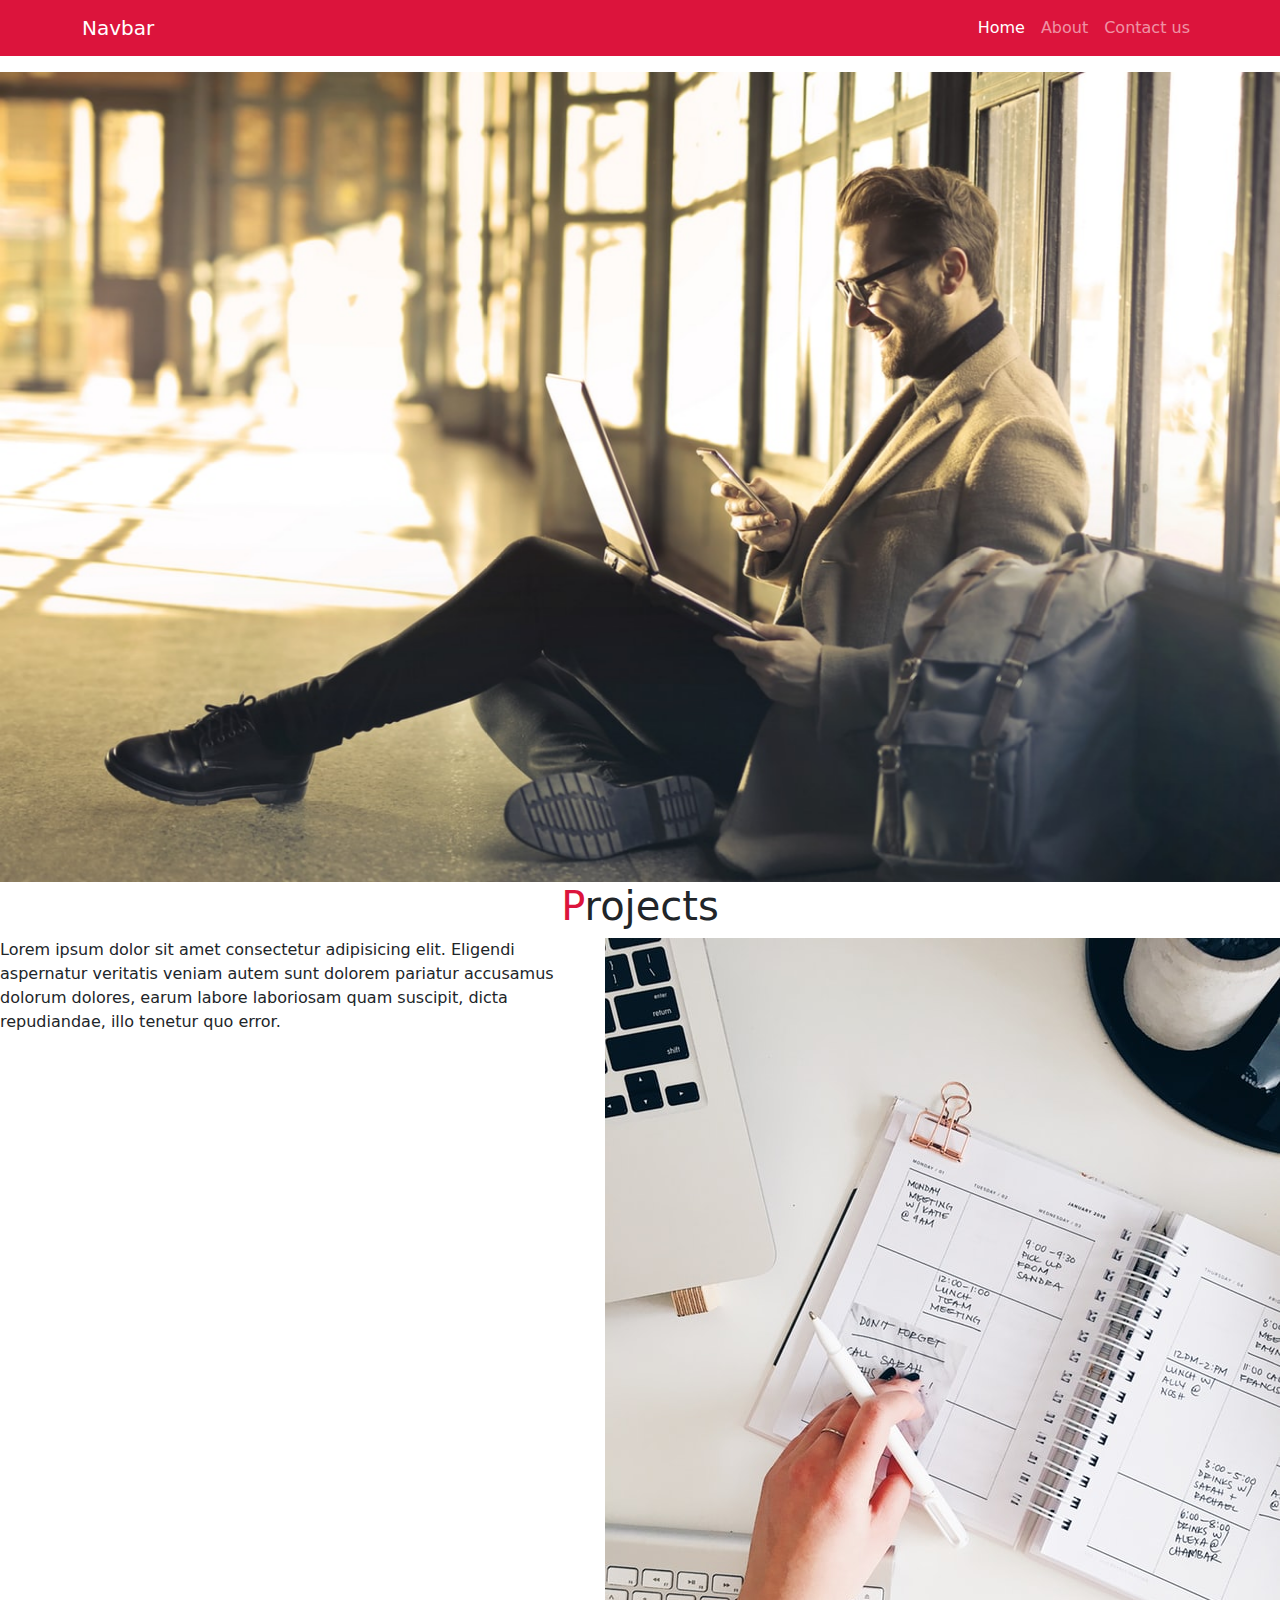
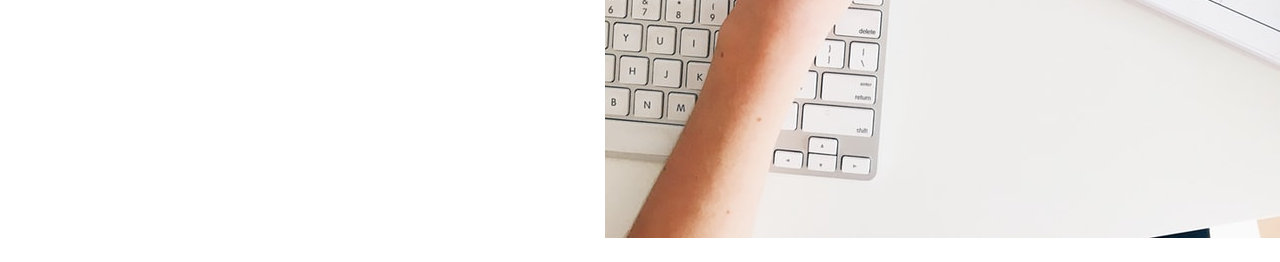
==== index.html @ a029bf61 "start Project" ====
<!DOCTYPE html>
<html lang="en">
  <head>
    <meta charset="UTF-8" />
    <meta http-equiv="X-UA-Compatible" content="IE=edge" />
    <meta name="viewport" content="width=device-width, initial-scale=1.0" />
    <title>Portfoio</title>
    <link rel="stylesheet" href="./assests/css/style.css" />
    <link rel="stylesheet" href="./assests/css/bootstrap.min.css" />
  </head>
  <body>
    <nav class="navbar navbar-expand-lg navbar-dark bg-crimson">
      <div class="container">
        <a class="navbar-brand" href="#">Navbar</a>
        <button
          class="navbar-toggler"
          type="button"
          data-bs-toggle="collapse"
          data-bs-target="#navbarNav"
          aria-controls="navbarNav"
          aria-expanded="false"
          aria-label="Toggle navigation"
        >
          <span class="navbar-toggler-icon"></span>
        </button>
        <div class="collapse navbar-collapse" id="navbarNav">
          <ul class="navbar-nav mx-left">
            <li class="nav-item">
              <a class="nav-link active" aria-current="page" href="#">Home</a>
            </li>
            <li class="nav-item">
              <a class="nav-link" href="#">About</a>
            </li>
            <li class="nav-item">
              <a class="nav-link" href="#">Contact us</a>
            </li>
          </ul>
        </div>
      </div>
    </nav>
    <div
      id="carouselExampleSlidesOnly"
      class="carousel slide"
      data-bs-ride="carousel"
    >
      <div class="carousel-inner">
        <div class="carousel-item active">
          <img
            src="./assests/img/hero-bg.png"
            class="d-block w-100"
            alt="About Computer Work"
          />
        </div>
        <div class="carousel-item">
          <img
            src="./assests/img/2.jpg"
            class="d-block w-100"
            alt="Work computer"
          />
        </div>
        <div class="carousel-item">
          <img
            src="./assests/img/lenovo-work_from_home.jpg"
            class="d-block w-100"
            alt="..."
          />
        </div>
      </div>
    </div>
    <div class="container">
      <h1><span>P</span>rojects</h1>
    </div>
    <div class="showcase">
      <div>
        Lorem ipsum dolor sit amet consectetur adipisicing elit. Eligendi
        aspernatur veritatis veniam autem sunt dolorem pariatur accusamus
        dolorum dolores, earum labore laboriosam quam suscipit, dicta
        repudiandae, illo tenetur quo error.
      </div>
      <div>
        <img src="./assests/img/img-1.png" alt="Project" />
      </div>
    </div>

    <script src="./assests/js/main.js"></script>
    <script src="./assests/js/bootstrap.bundle.min.js"></script>
  </body>
</html>
---- assests/css/style.css ----
* {
  behavior: smooth scroll;
}
.navbar-nav {
  display: flex;
  margin-left: auto;
}
.carousel-inner {
  margin-top: 1rem;
  height: 90vh;
}
.bg-crimson {
  background-color: crimson;
}
/*.container {
  margin-top: 1.5rem;
}*/
.container h1 {
  text-align: center;
}
span {
  color: crimson;
}
.showcase {
  display: flex;
  margin-bottom: 1.5rem;
}
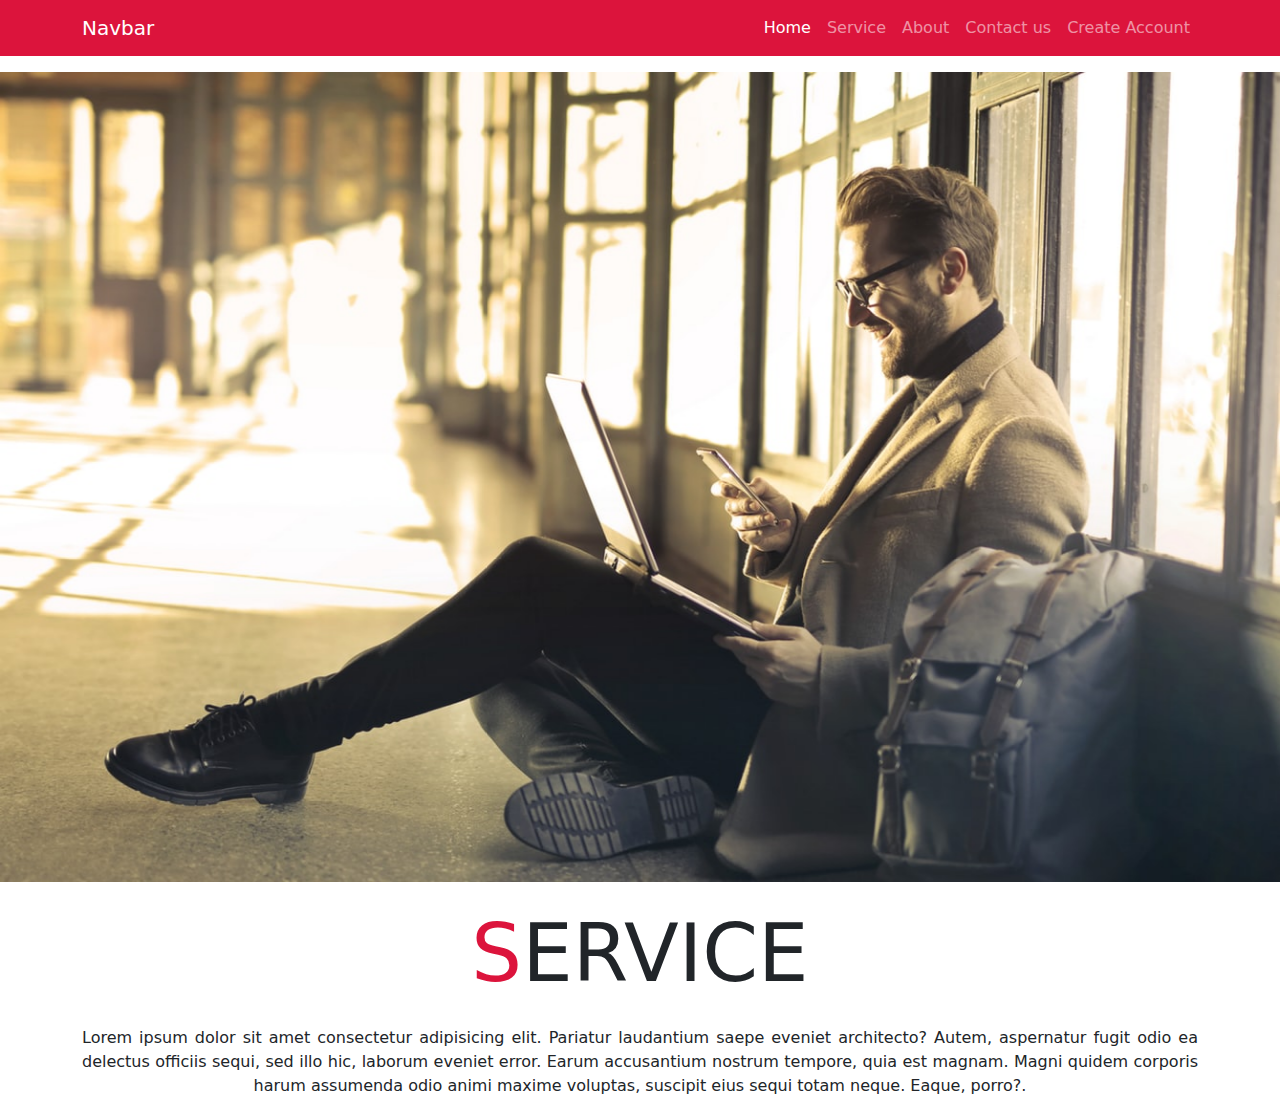
==== commit 0453c0b5: "update" ====
--- a/index.html
+++ b/index.html
@@ -29,10 +29,17 @@
               <a class="nav-link active" aria-current="page" href="#">Home</a>
             </li>
             <li class="nav-item">
+              <a class="nav-link" href="#service">Service</a>
+            </li>
+            <li class="nav-item">
               <a class="nav-link" href="#">About</a>
             </li>
             <li class="nav-item">
               <a class="nav-link" href="#">Contact us</a>
+            </li>
+            </li>
+            <li class="nav-item">
+              <a class="nav-link" href="#">Create Account</a>
             </li>
           </ul>
         </div>
@@ -68,20 +75,12 @@
       </div>
     </div>
     <div class="container">
-      <h1><span>P</span>rojects</h1>
-    </div>
-    <div class="showcase">
-      <div>
-        Lorem ipsum dolor sit amet consectetur adipisicing elit. Eligendi
-        aspernatur veritatis veniam autem sunt dolorem pariatur accusamus
-        dolorum dolores, earum labore laboriosam quam suscipit, dicta
-        repudiandae, illo tenetur quo error.
-      </div>
-      <div>
-        <img src="./assests/img/img-1.png" alt="Project" />
-      </div>
-    </div>
+      <div class="project">
+        <h1><span>S</span>ervice</h1>
+        <p>Lorem ipsum dolor sit amet consectetur adipisicing elit. Pariatur laudantium saepe eveniet architecto? Autem, aspernatur fugit odio ea delectus officiis sequi, sed illo hic, laborum eveniet error. Earum accusantium nostrum tempore, quia est magnam. Magni quidem corporis harum assumenda odio animi maxime voluptas, suscipit eius sequi totam neque. Eaque, porro?.</p>
+  </div>
 
+    
     <script src="./assests/js/main.js"></script>
     <script src="./assests/js/bootstrap.bundle.min.js"></script>
   </body>
--- a/assests/css/style.css
+++ b/assests/css/style.css
@@ -23,5 +23,17 @@
 }
 .showcase {
   display: flex;
-  margin-bottom: 1.5rem;
+  margin-bottom: 1.5rem;*/
 }
+.project h1{font-size: 5rem;
+    font-weight: 500;
+margin: 1.5rem;
+text-transform: uppercase;}
+.service-item
+{display: flex;
+justify-content:space-around;
+margin: .5rem;
+padding: .5rem;}
+p{display: grid;
+text-align:justify;
+text-align-last:center;}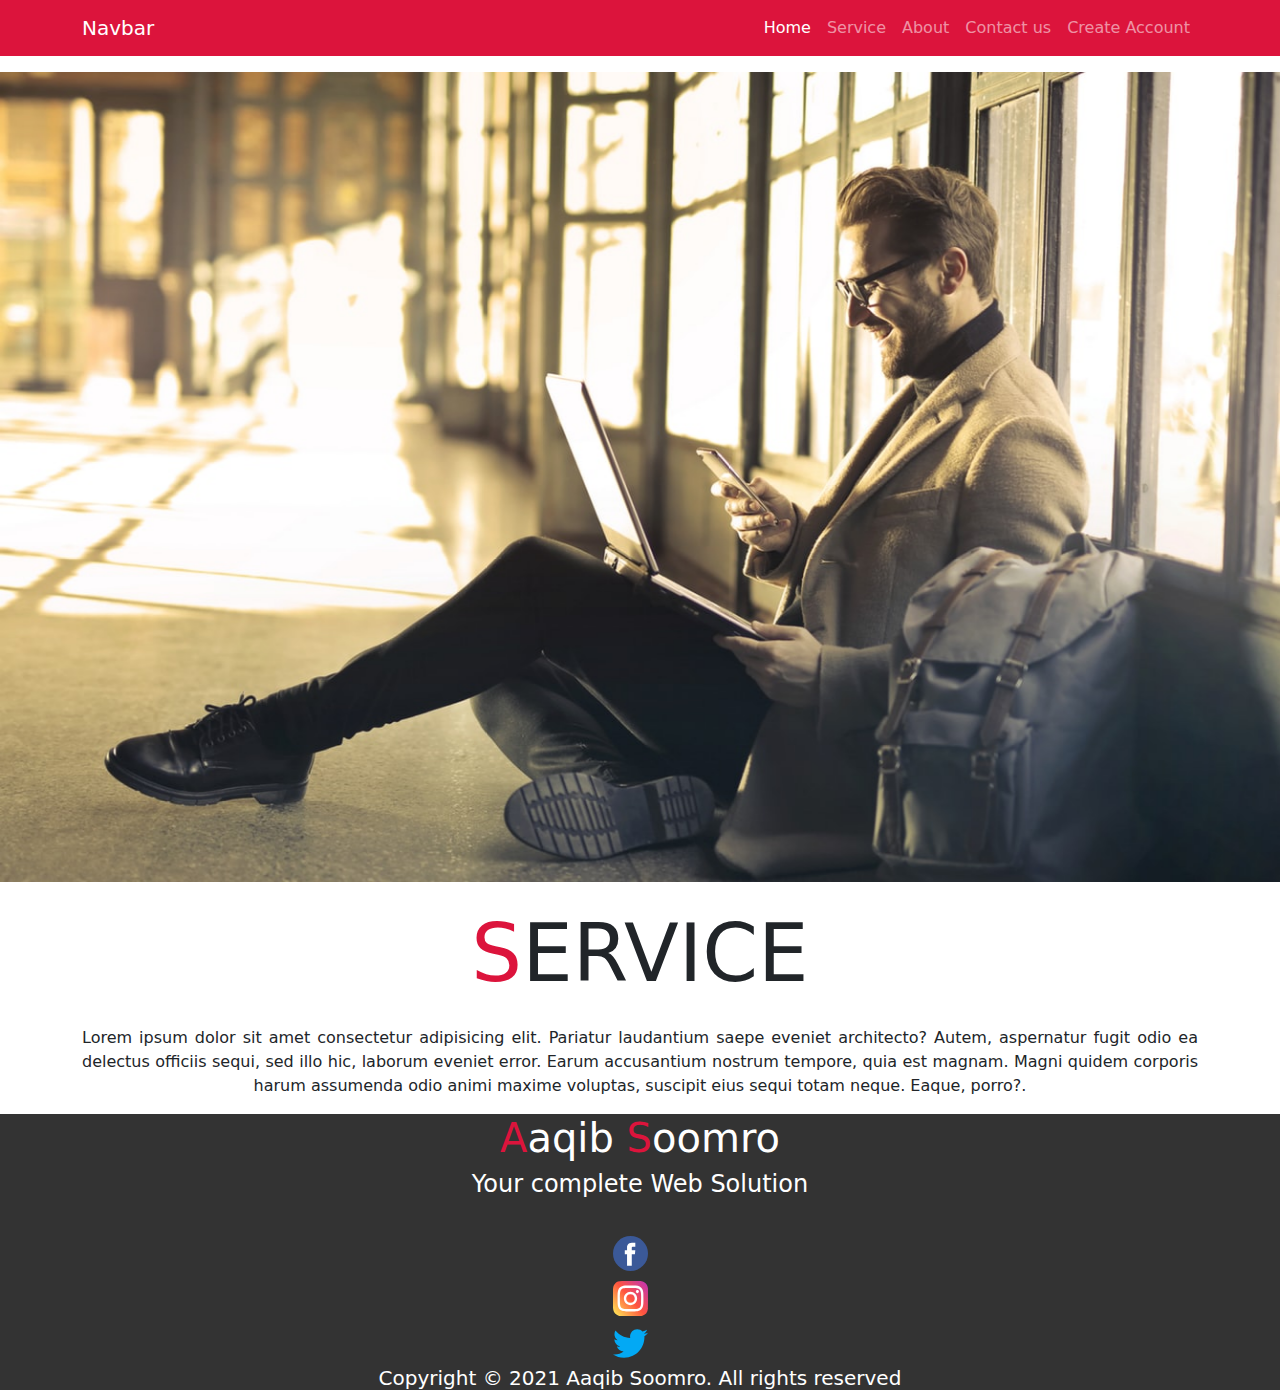
==== commit 68b52038: "update" ====
--- a/index.html
+++ b/index.html
@@ -79,7 +79,18 @@
         <h1><span>S</span>ervice</h1>
         <p>Lorem ipsum dolor sit amet consectetur adipisicing elit. Pariatur laudantium saepe eveniet architecto? Autem, aspernatur fugit odio ea delectus officiis sequi, sed illo hic, laborum eveniet error. Earum accusantium nostrum tempore, quia est magnam. Magni quidem corporis harum assumenda odio animi maxime voluptas, suscipit eius sequi totam neque. Eaque, porro?.</p>
   </div>
-
+    </div>
+<div class="footer-container">
+<h1> <span> A</span>aqib <span> S</span>oomro</h1>
+<h4>Your complete Web Solution</h4>
+<br>
+<div class="icon">
+<a href="./index.html"><img src="./assests/img/facebook.svg" alt=""></a>
+<a href="./index.html"><img src="./assests/img/instagram.svg" alt=""></a>
+<a href="./index.html"><img src="./assests/img/twitter.svg" alt=""></a>
+</div>
+<h5>Copyright © 2021 Aaqib Soomro. All rights reserved</h5>
+</div>
     
     <script src="./assests/js/main.js"></script>
     <script src="./assests/js/bootstrap.bundle.min.js"></script>
--- a/assests/css/style.css
+++ b/assests/css/style.css
@@ -36,4 +36,12 @@
 padding: .5rem;}
 p{display: grid;
 text-align:justify;
-text-align-last:center;}+text-align-last:center;}
+.footer-container{background-color: #333;
+color: white;
+text-align: center;}
+.icon a{display:flex;
+width: 5vw;
+height: 5vh;
+margin: auto;
+padding: 5px}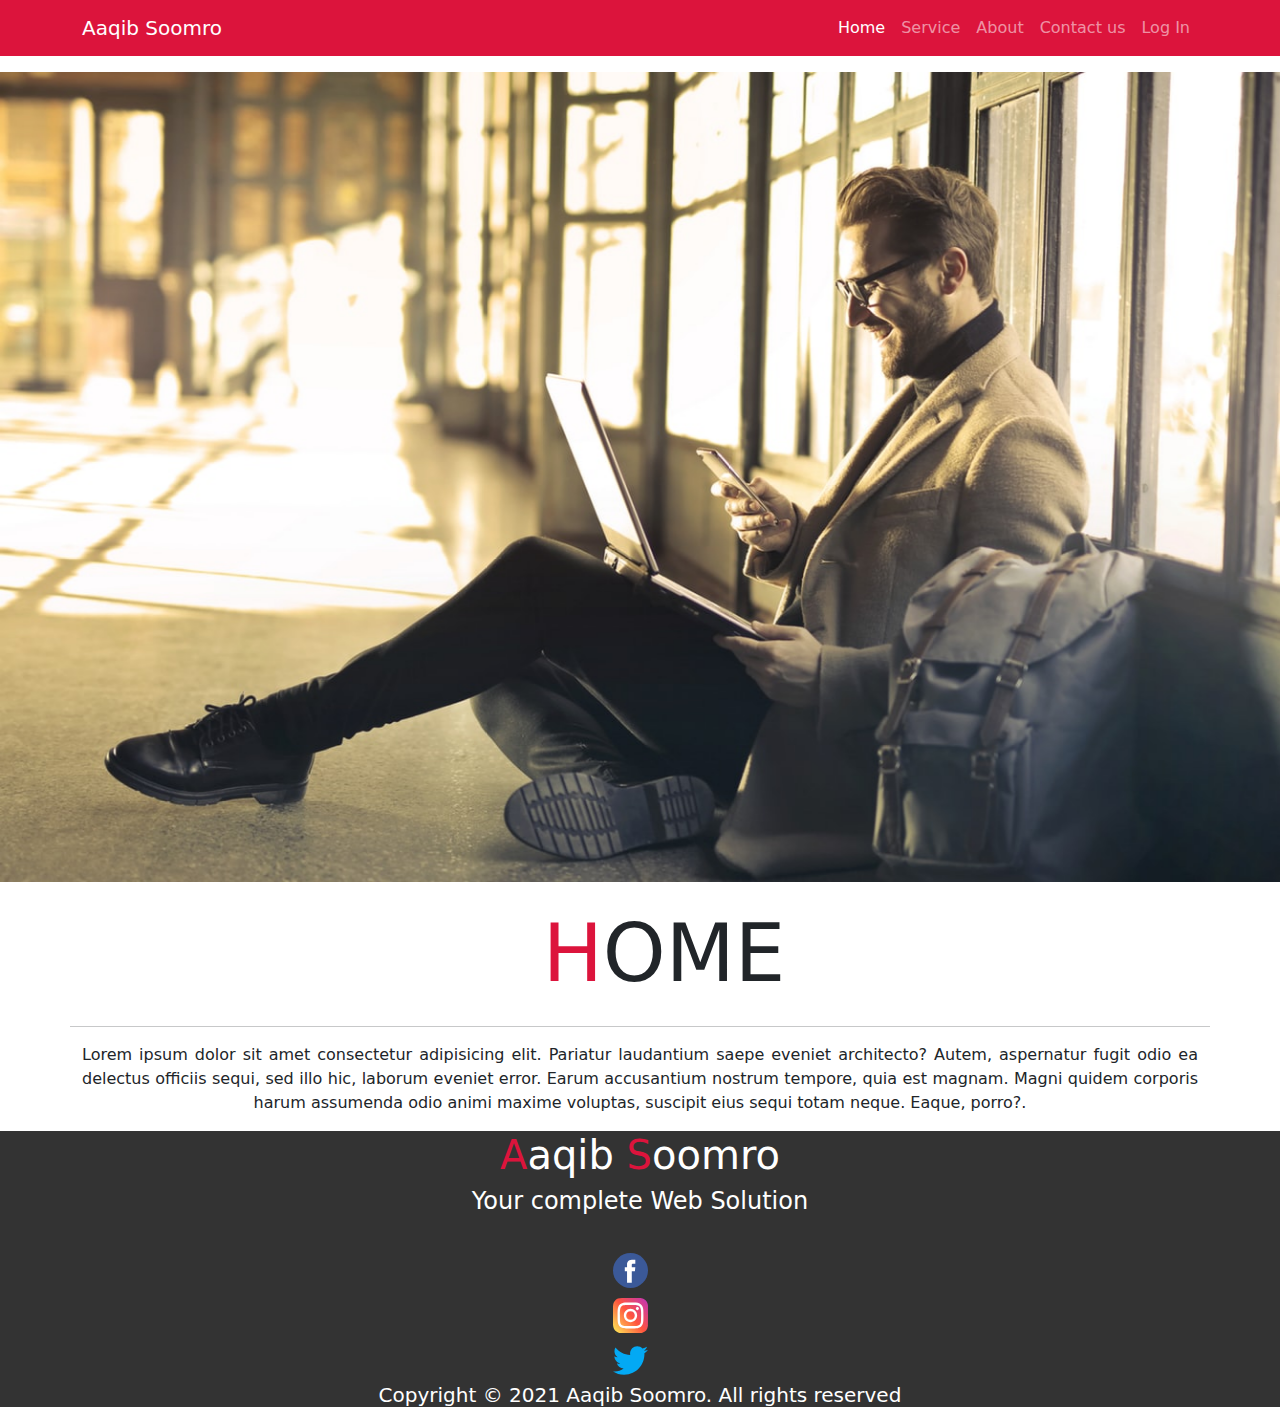
==== commit 5746a47b: "update" ====
--- a/index.html
+++ b/index.html
@@ -11,7 +11,7 @@
   <body>
     <nav class="navbar navbar-expand-lg navbar-dark bg-crimson">
       <div class="container">
-        <a class="navbar-brand" href="#">Navbar</a>
+        <a class="navbar-brand" href="./index.html">Aaqib Soomro</a>
         <button
           class="navbar-toggler"
           type="button"
@@ -26,20 +26,20 @@
         <div class="collapse navbar-collapse" id="navbarNav">
           <ul class="navbar-nav mx-left">
             <li class="nav-item">
-              <a class="nav-link active" aria-current="page" href="#">Home</a>
+              <a class="nav-link active" aria-current="page" href="./index.html">Home</a>
             </li>
             <li class="nav-item">
-              <a class="nav-link" href="#service">Service</a>
+              <a class="nav-link" href="./assests/page/Service.html">Service</a>
             </li>
             <li class="nav-item">
-              <a class="nav-link" href="#">About</a>
+              <a class="nav-link" href="./assests/page/about.html">About</a>
             </li>
             <li class="nav-item">
-              <a class="nav-link" href="#">Contact us</a>
+              <a class="nav-link" href="./assests/page/contact.html">Contact us</a>
             </li>
             </li>
             <li class="nav-item">
-              <a class="nav-link" href="#">Create Account</a>
+              <a class="nav-link" href="#">Log In</a>
             </li>
           </ul>
         </div>
@@ -75,8 +75,9 @@
       </div>
     </div>
     <div class="container">
-      <div class="project">
-        <h1><span>S</span>ervice</h1>
+    <div class="row">
+        <h1><span>H</span>ome</h1>
+        <hr>
         <p>Lorem ipsum dolor sit amet consectetur adipisicing elit. Pariatur laudantium saepe eveniet architecto? Autem, aspernatur fugit odio ea delectus officiis sequi, sed illo hic, laborum eveniet error. Earum accusantium nostrum tempore, quia est magnam. Magni quidem corporis harum assumenda odio animi maxime voluptas, suscipit eius sequi totam neque. Eaque, porro?.</p>
   </div>
     </div>
--- a/assests/css/style.css
+++ b/assests/css/style.css
@@ -25,7 +25,7 @@
   display: flex;
   margin-bottom: 1.5rem;*/
 }
-.project h1{font-size: 5rem;
+.row h1{font-size: 5rem;
     font-weight: 500;
 margin: 1.5rem;
 text-transform: uppercase;}
@@ -41,7 +41,11 @@
 color: white;
 text-align: center;}
 .icon a{display:flex;
+  flex-direction: row;
+  justify-content: space-between;
+  align-items: center center;
 width: 5vw;
 height: 5vh;
 margin: auto;
-padding: 5px}+padding: 5px}
+.service{display: flex;}